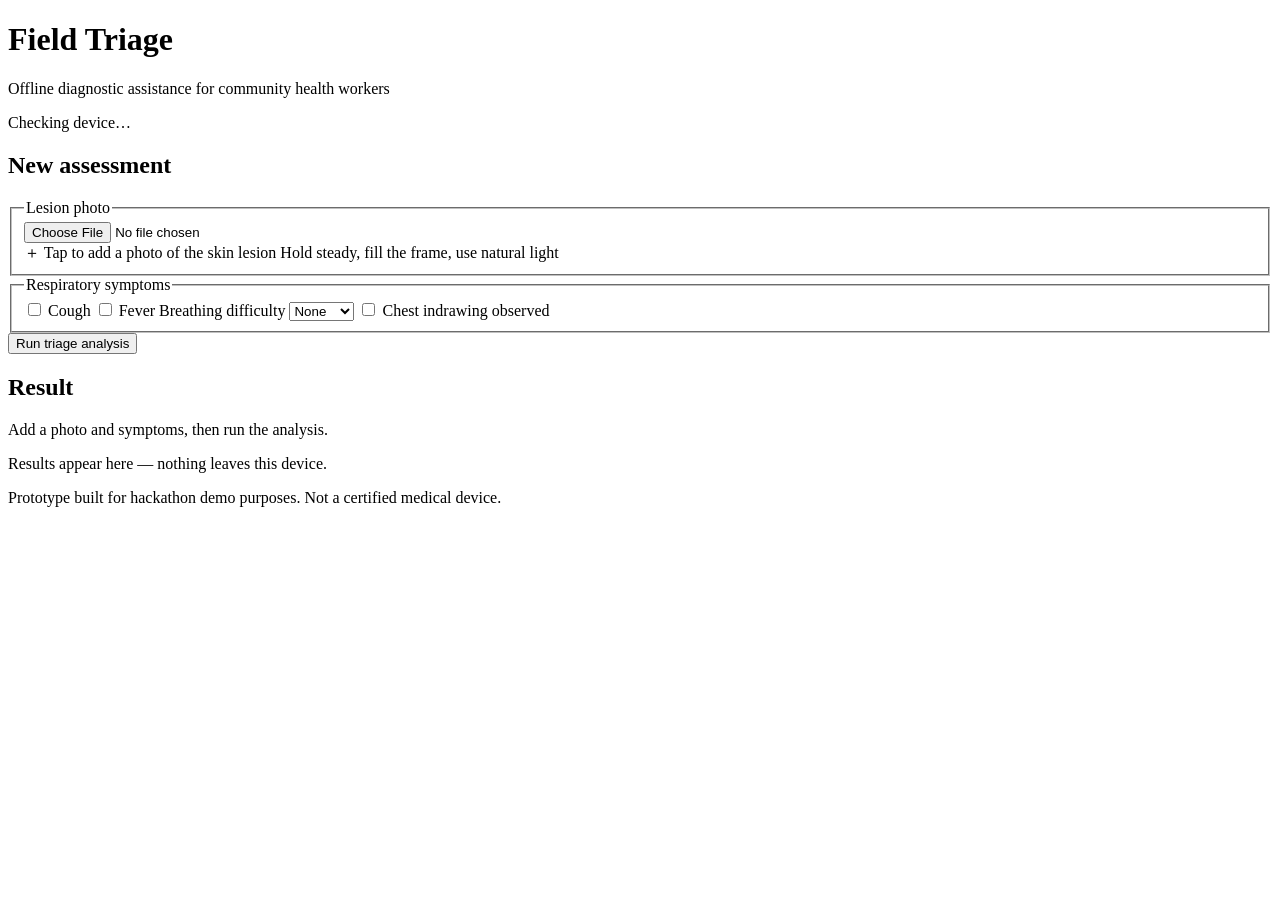
==== edge-ai-triage/frontend/index.html @ 690d9af2 "Add edge-ai-triage fixed v2.3" ====
<!DOCTYPE html>
<html lang="en">
<head>
  <meta charset="UTF-8" />
  <meta name="viewport" content="width=device-width, initial-scale=1.0" />
  <title>Field Triage — Offline Diagnostic Assistant</title>
  <link rel="stylesheet" href="/static/style.css" />
</head>
<body>
  <div class="app-shell">

    <header class="app-header">
      <div class="brand">
        <span class="brand-mark" aria-hidden="true"></span>
        <div>
          <h1>Field Triage</h1>
          <p class="brand-sub">Offline diagnostic assistance for community health workers</p>
        </div>
      </div>
      <div class="conn-status" id="connStatus">
        <span class="dot" id="connDot"></span>
        <span id="connLabel">Checking device…</span>
      </div>
    </header>

    <main class="workspace">

      <section class="panel intake-panel" aria-labelledby="intake-heading">
        <h2 id="intake-heading">New assessment</h2>

        <form id="triageForm">

          <fieldset class="field-group">
            <legend>Lesion photo</legend>
            <label for="lesionImage" class="upload-drop" id="uploadDrop">
              <input type="file" id="lesionImage" name="lesionImage" accept="image/*" required />
              <div id="uploadPrompt">
                <span class="upload-icon" aria-hidden="true">＋</span>
                <span>Tap to add a photo of the skin lesion</span>
                <span class="upload-hint">Hold steady, fill the frame, use natural light</span>
              </div>
              <img id="imagePreview" alt="Selected lesion preview" hidden />
            </label>
          </fieldset>

          <fieldset class="field-group">
            <legend>Respiratory symptoms</legend>

            <label class="check-row">
              <input type="checkbox" id="cough" name="cough" />
              <span>Cough</span>
            </label>

            <label class="field-row" id="coughDaysRow" hidden>
              <span>How many days has the cough lasted?</span>
              <input type="number" id="coughDays" name="coughDays" min="0" max="120" value="0" />
            </label>

            <label class="check-row">
              <input type="checkbox" id="fever" name="fever" />
              <span>Fever</span>
            </label>

            <label class="field-row">
              <span>Breathing difficulty</span>
              <select id="breathingDifficulty" name="breathingDifficulty">
                <option value="none">None</option>
                <option value="mild">Mild</option>
                <option value="severe">Severe</option>
              </select>
            </label>

            <label class="check-row">
              <input type="checkbox" id="chestIndrawing" name="chestIndrawing" />
              <span>Chest indrawing observed</span>
            </label>
          </fieldset>

          <button type="submit" class="run-button" id="runButton">
            Run triage analysis
          </button>
        </form>
      </section>

      <section class="panel results-panel" aria-labelledby="results-heading" aria-live="polite">
        <h2 id="results-heading">Result</h2>

        <div id="resultEmpty" class="result-empty">
          <p>Add a photo and symptoms, then run the analysis.</p>
          <p class="result-empty-sub">Results appear here — nothing leaves this device.</p>
        </div>

        <div id="resultLoading" class="result-loading" hidden>
          <div class="spinner" aria-hidden="true"></div>
          <p>Running offline model…</p>
        </div>

        <div id="resultCard" class="result-card" hidden>
          <div class="tier-badge" id="tierBadge">
            <span id="tierLabel">—</span>
          </div>
          <dl class="result-detail">
            <div>
              <dt>Confidence</dt>
              <dd id="confidenceValue">—</dd>
            </div>
            <div>
              <dt>Image quality</dt>
              <dd id="qualityValue">—</dd>
            </div>
          </dl>
          <p class="result-reason" id="reasonText"></p>
        </div>

        <div id="resultError" class="result-error" hidden>
          <p id="errorText"></p>
        </div>
      </section>

    </main>

    <footer class="app-footer">
      <p>Prototype built for hackathon demo purposes. Not a certified medical device.</p>
    </footer>
  </div>

  <script src="/static/app.js"></script>
</body>
</html>
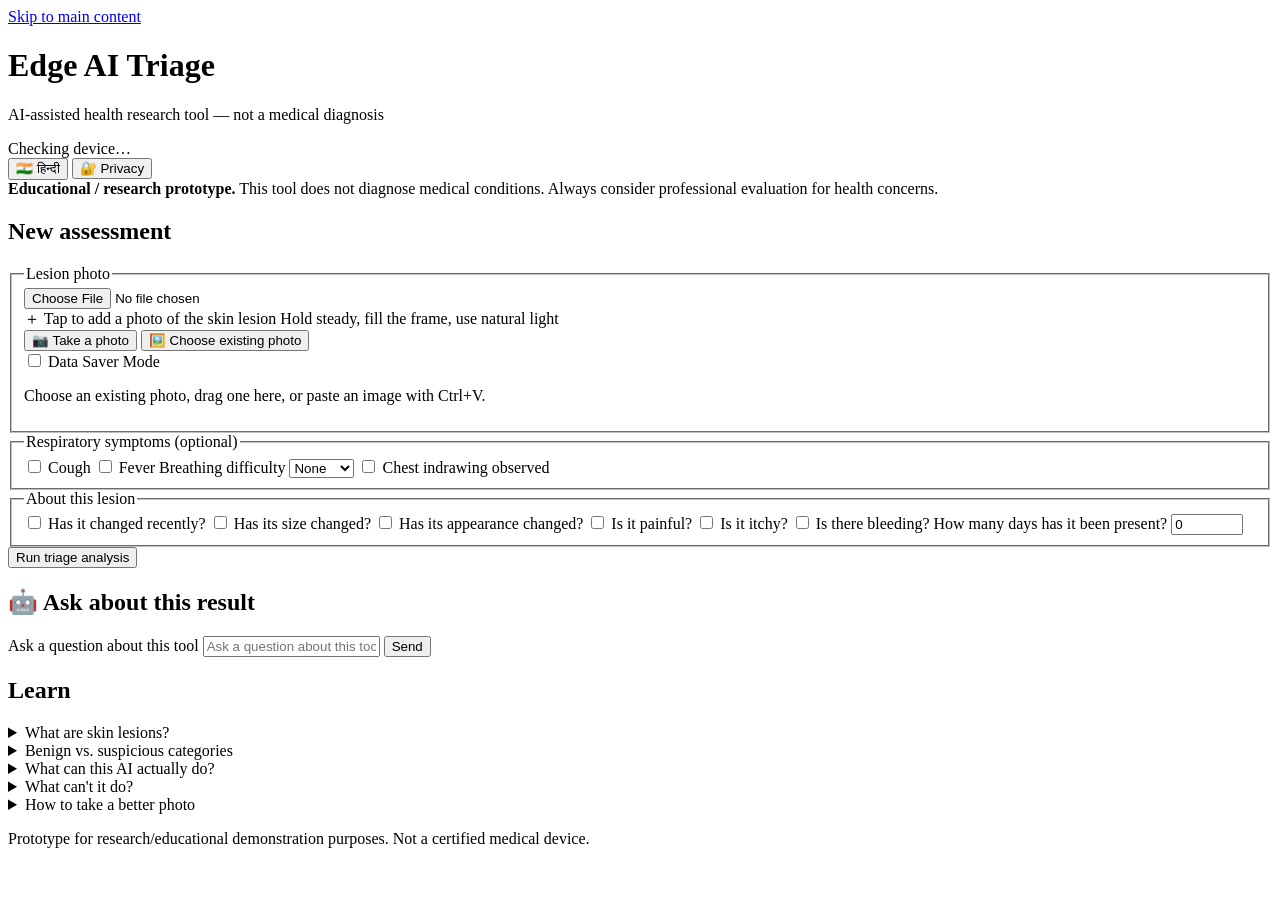
==== commit 1e648891: "Update edge-ai-triage v3" ====
--- a/edge-ai-triage/frontend/index.html
+++ b/edge-ai-triage/frontend/index.html
@@ -1,129 +1,310 @@
 <!DOCTYPE html>
-<html lang="en">
+<html lang="en" id="htmlRoot">
 <head>
   <meta charset="UTF-8" />
   <meta name="viewport" content="width=device-width, initial-scale=1.0" />
-  <title>Field Triage — Offline Diagnostic Assistant</title>
+  <title>Edge AI Triage — Research Prototype</title>
   <link rel="stylesheet" href="/static/style.css" />
 </head>
 <body>
+  <a class="skip-link" href="#main">Skip to main content</a>
+
   <div class="app-shell">
 
     <header class="app-header">
       <div class="brand">
         <span class="brand-mark" aria-hidden="true"></span>
         <div>
-          <h1>Field Triage</h1>
-          <p class="brand-sub">Offline diagnostic assistance for community health workers</p>
+          <h1>Edge AI Triage</h1>
+          <p class="brand-sub" data-i18n="tagline">AI-assisted health research tool — not a medical diagnosis</p>
         </div>
       </div>
-      <div class="conn-status" id="connStatus">
-        <span class="dot" id="connDot"></span>
-        <span id="connLabel">Checking device…</span>
+      <div class="header-actions">
+        <div class="conn-status" id="connStatus">
+          <span class="dot" id="connDot"></span>
+          <span id="connLabel" data-i18n="checkingDevice">Checking device…</span>
+        </div>
+        <button type="button" class="chip-button" id="langToggle" aria-label="Switch language / भाषा बदलें">
+          🇮🇳 हिन्दी
+        </button>
+        <button type="button" class="chip-button" id="privacyButton" aria-haspopup="dialog" aria-controls="privacyPanel">
+          🔐 <span data-i18n="privacy">Privacy</span>
+        </button>
       </div>
     </header>
 
-    <main class="workspace">
-
-      <section class="panel intake-panel" aria-labelledby="intake-heading">
-        <h2 id="intake-heading">New assessment</h2>
+    <div class="disclaimer-banner" role="note">
+      <strong data-i18n="disclaimerStrong">Educational / research prototype.</strong>
+      <span data-i18n="disclaimerBody">This tool does not diagnose medical conditions. Always consider professional evaluation for health concerns.</span>
+    </div>
+
+    <main id="main" class="workspace-stack">
+
+      <!-- ============ INTAKE ============ -->
+      <section class="panel" aria-labelledby="intake-heading">
+        <h2 id="intake-heading" data-i18n="newAssessment">New assessment</h2>
 
         <form id="triageForm">
 
           <fieldset class="field-group">
-            <legend>Lesion photo</legend>
-            <label for="lesionImage" class="upload-drop" id="uploadDrop">
-              <input type="file" id="lesionImage" name="lesionImage" accept="image/*" required />
-              <div id="uploadPrompt">
-                <span class="upload-icon" aria-hidden="true">＋</span>
-                <span>Tap to add a photo of the skin lesion</span>
-                <span class="upload-hint">Hold steady, fill the frame, use natural light</span>
+            <legend data-i18n="lesionPhoto">Lesion photo</legend>
+
+            <div class="upload-row">
+              <label for="lesionImage" class="upload-drop" id="uploadDrop">
+                <input type="file" id="lesionImage" name="lesionImage" accept="image/jpeg,image/png,image/webp,image/*" />
+                <div id="uploadPrompt">
+                  <span class="upload-icon" aria-hidden="true">＋</span>
+                  <span data-i18n="uploadPrompt">Tap to add a photo of the skin lesion</span>
+                  <span class="upload-hint" data-i18n="uploadHint">Hold steady, fill the frame, use natural light</span>
+                </div>
+                <img id="imagePreview" alt="Selected lesion preview" hidden />
+              </label>
+
+              <div class="intake-actions">
+                <button type="button" class="secondary-button" id="cameraButton">
+                  📷 <span data-i18n="takePhoto">Take a photo</span>
+                </button>
+                <button type="button" class="secondary-button" id="existingPhotoButton">
+                  🖼️ <span data-i18n="choosePhoto">Choose existing photo</span>
+                </button>
               </div>
-              <img id="imagePreview" alt="Selected lesion preview" hidden />
-            </label>
+              <button type="button" class="text-button" id="removePhotoButton" hidden data-i18n="removePhoto">✕ Remove image</button>
+            </div>
+
+            <label class="toggle-row">
+              <input type="checkbox" id="dataSaverToggle" />
+              <span data-i18n="dataSaver">Data Saver Mode</span>
+            </label>
+            <p class="upload-status" id="uploadStatus" aria-live="polite" data-i18n="uploadStatus">Choose an existing photo, drag one here, or paste an image with Ctrl+V.</p>
+            <p class="upload-error" id="uploadError" role="alert" hidden></p>
+            <p class="size-readout" id="sizeReadout" hidden></p>
           </fieldset>
 
           <fieldset class="field-group">
-            <legend>Respiratory symptoms</legend>
-
-            <label class="check-row">
-              <input type="checkbox" id="cough" name="cough" />
-              <span>Cough</span>
-            </label>
-
+            <legend data-i18n="respiratorySymptoms">Respiratory symptoms (optional)</legend>
+
+            <label class="check-row">
+              <input type="checkbox" id="cough" />
+              <span data-i18n="cough">Cough</span>
+            </label>
             <label class="field-row" id="coughDaysRow" hidden>
-              <span>How many days has the cough lasted?</span>
-              <input type="number" id="coughDays" name="coughDays" min="0" max="120" value="0" />
-            </label>
-
-            <label class="check-row">
-              <input type="checkbox" id="fever" name="fever" />
-              <span>Fever</span>
-            </label>
-
+              <span data-i18n="coughDays">How many days has the cough lasted?</span>
+              <input type="number" id="coughDays" min="0" max="120" value="0" />
+            </label>
+            <label class="check-row">
+              <input type="checkbox" id="fever" />
+              <span data-i18n="fever">Fever</span>
+            </label>
             <label class="field-row">
-              <span>Breathing difficulty</span>
-              <select id="breathingDifficulty" name="breathingDifficulty">
-                <option value="none">None</option>
-                <option value="mild">Mild</option>
-                <option value="severe">Severe</option>
+              <span data-i18n="breathingDifficulty">Breathing difficulty</span>
+              <select id="breathingDifficulty">
+                <option value="none" data-i18n="none">None</option>
+                <option value="mild" data-i18n="mild">Mild</option>
+                <option value="severe" data-i18n="severe">Severe</option>
               </select>
             </label>
-
-            <label class="check-row">
-              <input type="checkbox" id="chestIndrawing" name="chestIndrawing" />
-              <span>Chest indrawing observed</span>
+            <label class="check-row">
+              <input type="checkbox" id="chestIndrawing" />
+              <span data-i18n="chestIndrawing">Chest indrawing observed</span>
             </label>
           </fieldset>
 
-          <button type="submit" class="run-button" id="runButton">
+          <fieldset class="field-group">
+            <legend data-i18n="lesionQuestionnaire">About this lesion</legend>
+
+            <label class="check-row">
+              <input type="checkbox" id="recentChange" />
+              <span data-i18n="recentChange">Has it changed recently?</span>
+            </label>
+            <label class="check-row">
+              <input type="checkbox" id="sizeChange" />
+              <span data-i18n="sizeChange">Has its size changed?</span>
+            </label>
+            <label class="check-row">
+              <input type="checkbox" id="appearanceChange" />
+              <span data-i18n="appearanceChange">Has its appearance changed?</span>
+            </label>
+            <label class="check-row">
+              <input type="checkbox" id="painful" />
+              <span data-i18n="painful">Is it painful?</span>
+            </label>
+            <label class="check-row">
+              <input type="checkbox" id="itchy" />
+              <span data-i18n="itchy">Is it itchy?</span>
+            </label>
+            <label class="check-row">
+              <input type="checkbox" id="bleeding" />
+              <span data-i18n="bleeding">Is there bleeding?</span>
+            </label>
+            <label class="field-row">
+              <span data-i18n="durationDays">How many days has it been present?</span>
+              <input type="number" id="durationDays" min="0" max="10000" value="0" />
+            </label>
+          </fieldset>
+
+          <button type="submit" class="run-button" id="runButton" data-i18n="runAnalysis">
             Run triage analysis
           </button>
         </form>
       </section>
 
-      <section class="panel results-panel" aria-labelledby="results-heading" aria-live="polite">
-        <h2 id="results-heading">Result</h2>
-
-        <div id="resultEmpty" class="result-empty">
-          <p>Add a photo and symptoms, then run the analysis.</p>
-          <p class="result-empty-sub">Results appear here — nothing leaves this device.</p>
+      <!-- ============ PROGRESS ============ -->
+      <section class="panel" id="progressPanel" aria-live="polite" hidden>
+        <ol class="progress-steps" id="progressSteps">
+          <li data-step="quality"><span class="step-dot"></span> <span data-i18n="stepQuality">Checking image quality…</span></li>
+          <li data-step="analyze"><span class="step-dot"></span> <span data-i18n="stepAnalyze">Analyzing…</span></li>
+          <li data-step="explain"><span class="step-dot"></span> <span data-i18n="stepExplain">Generating explanation…</span></li>
+          <li data-step="prepare"><span class="step-dot"></span> <span data-i18n="stepPrepare">Preparing result…</span></li>
+        </ol>
+      </section>
+
+      <!-- ============ RESULTS DASHBOARD ============ -->
+      <section class="results-dashboard" id="resultsDashboard" aria-live="polite" hidden>
+
+        <article class="result-card" id="qualityCard">
+          <h3 data-i18n="cardImageQuality">Image quality</h3>
+          <p class="badge-line"><span class="badge" id="qualityBadge">—</span></p>
+          <p id="qualityRecommendation"></p>
+        </article>
+
+        <article class="result-card" id="analysisCard">
+          <div class="card-header-row">
+            <h3 data-i18n="cardAiAnalysis">AI analysis</h3>
+            <button type="button" class="icon-button read-aloud" data-target="analysisReadText" aria-label="Read aloud">🔊</button>
+          </div>
+          <p id="analysisReadText">
+            <span data-i18n="category">Category</span>: <strong id="analysisCategory">—</strong><br />
+            <span data-i18n="confidence">Confidence</span>: <span id="analysisConfidence">—</span>
+          </p>
+          <p class="disclaimer-line" id="analysisDisclaimer"></p>
+          <button type="button" class="secondary-button" id="explainButton" data-i18n="showAttention">Show AI attention</button>
+          <div id="explainResult" class="explain-result" hidden>
+            <div class="explain-images">
+              <figure>
+                <img id="explainOriginal" alt="Original photo" />
+                <figcaption data-i18n="original">Original</figcaption>
+              </figure>
+              <figure>
+                <img id="explainHeatmap" alt="AI attention heatmap overlay" />
+                <figcaption data-i18n="aiAttention">AI attention</figcaption>
+              </figure>
+            </div>
+            <p class="disclaimer-line" data-i18n="gradcamDisclaimer">
+              The highlighted region shows areas that contributed to the model's prediction. This visualization does not prove that the highlighted region is medically abnormal.
+            </p>
+          </div>
+        </article>
+
+        <article class="result-card" id="similarityCard">
+          <h3 data-i18n="cardSimilar">Similar examples</h3>
+          <p id="similarityMessage"></p>
+          <div class="similarity-grid" id="similarityGrid"></div>
+          <p class="disclaimer-line" data-i18n="similarityDisclaimer">
+            Visual similarity does not indicate that two lesions have the same diagnosis.
+          </p>
+        </article>
+
+        <article class="result-card" id="triageCard">
+          <div class="card-header-row">
+            <h3 data-i18n="cardTriage">Triage</h3>
+            <button type="button" class="icon-button read-aloud" data-target="triageReadText" aria-label="Read aloud">🔊</button>
+          </div>
+          <p class="badge-line"><span class="badge" id="tierBadge">—</span></p>
+          <p id="triageReadText"></p>
+          <details class="why-details">
+            <summary data-i18n="whyThisResult">Why this result?</summary>
+            <ul id="triageFactors"></ul>
+          </details>
+        </article>
+
+        <article class="result-card" id="limitationsCard">
+          <h3 data-i18n="cardLimitations">Limitations</h3>
+          <ul id="limitationsList" class="limitations-list"></ul>
+        </article>
+
+      </section>
+
+      <!-- ============ ASSISTANT ============ -->
+      <section class="panel" aria-labelledby="assistant-heading">
+        <h2 id="assistant-heading">🤖 <span data-i18n="askAssistant">Ask about this result</span></h2>
+        <div class="assistant-chips" id="assistantChips"></div>
+        <form id="assistantForm" class="assistant-form">
+          <label for="assistantInput" class="sr-only" data-i18n="assistantInputLabel">Ask a question about this tool</label>
+          <input type="text" id="assistantInput" data-i18n-placeholder="assistantPlaceholder" placeholder="Ask a question about this tool…" />
+          <button type="submit" data-i18n="send">Send</button>
+        </form>
+        <div id="assistantAnswer" class="assistant-answer" hidden>
+          <div class="card-header-row">
+            <p id="assistantAnswerText"></p>
+            <button type="button" class="icon-button read-aloud" data-target="assistantAnswerText" aria-label="Read aloud">🔊</button>
+          </div>
+          <p class="disclaimer-line" id="assistantProviderNote"></p>
         </div>
-
-        <div id="resultLoading" class="result-loading" hidden>
-          <div class="spinner" aria-hidden="true"></div>
-          <p>Running offline model…</p>
-        </div>
-
-        <div id="resultCard" class="result-card" hidden>
-          <div class="tier-badge" id="tierBadge">
-            <span id="tierLabel">—</span>
-          </div>
-          <dl class="result-detail">
-            <div>
-              <dt>Confidence</dt>
-              <dd id="confidenceValue">—</dd>
-            </div>
-            <div>
-              <dt>Image quality</dt>
-              <dd id="qualityValue">—</dd>
-            </div>
-          </dl>
-          <p class="result-reason" id="reasonText"></p>
-        </div>
-
-        <div id="resultError" class="result-error" hidden>
-          <p id="errorText"></p>
-        </div>
+      </section>
+
+      <!-- ============ LEARN ============ -->
+      <section class="panel" aria-labelledby="learn-heading">
+        <h2 id="learn-heading" data-i18n="learnHeading">Learn</h2>
+
+        <details>
+          <summary data-i18n="learnQ1">What are skin lesions?</summary>
+          <p data-i18n="learnA1">A lesion is any area of skin that looks different from the skin around it — a mole, spot, growth, or patch. Most lesions are harmless, but changes over time are worth having looked at.</p>
+        </details>
+        <details>
+          <summary data-i18n="learnQ2">Benign vs. suspicious categories</summary>
+          <p data-i18n="learnA2">"Benign" broadly means not cancerous. "Suspicious" categories are patterns that are sometimes associated with skin cancers and usually warrant a closer professional look — they are not themselves a diagnosis.</p>
+        </details>
+        <details>
+          <summary data-i18n="learnQ3">What can this AI actually do?</summary>
+          <p data-i18n="learnA3">It can check whether a photo is usable, sort a photo into broad visual categories, show which pixels influenced that sort, and look for visually similar reference examples. It cannot examine skin the way a clinician can, and it has not been validated for clinical use.</p>
+        </details>
+        <details>
+          <summary data-i18n="learnQ4">What can't it do?</summary>
+          <p data-i18n="learnA4">It cannot diagnose, cannot rule anything out, cannot feel a lesion's texture, and — unless explicitly stated as "trained" and even then, "clinically validated" — its predictions are illustrative rather than medically meaningful.</p>
+        </details>
+        <details>
+          <summary data-i18n="learnQ5">How to take a better photo</summary>
+          <p data-i18n="learnA5">Use natural daylight if possible, hold the camera steady, fill the frame with the area of interest, and avoid direct flash glare.</p>
+        </details>
       </section>
 
     </main>
 
     <footer class="app-footer">
-      <p>Prototype built for hackathon demo purposes. Not a certified medical device.</p>
+      <p data-i18n="footerNote">Prototype for research/educational demonstration purposes. Not a certified medical device.</p>
     </footer>
   </div>
 
-  <script src="/static/app.js"></script>
+  <!-- ============ PRIVACY PANEL ============ -->
+  <div class="modal-overlay" id="privacyOverlay" hidden>
+    <div class="modal" role="dialog" aria-modal="true" aria-labelledby="privacyTitle" id="privacyPanel">
+      <h2 id="privacyTitle" data-i18n="privacyTitle">Privacy</h2>
+      <p data-i18n="privacyBody1">Images and answers you submit are processed temporarily, in memory, to generate a result. They are not written to disk or saved by this application, and this page does not use tracking cookies or analytics.</p>
+      <p data-i18n="privacyBody2">If you've enabled the optional external AI assistant (via an environment variable your operator sets), your assistant questions — not your image — may be sent to that external service. The local assistant mode sends nothing anywhere.</p>
+      <button type="button" class="secondary-button" id="resetButton" data-i18n="resetAnalysis">Delete / reset this analysis</button>
+      <button type="button" class="run-button" id="closePrivacy" data-i18n="close">Close</button>
+    </div>
+  </div>
+
+  <!-- ============ CAMERA MODAL ============ -->
+  <div class="modal-overlay" id="cameraOverlay" hidden>
+    <div class="modal" role="dialog" aria-modal="true" aria-labelledby="cameraTitle">
+      <h2 id="cameraTitle" data-i18n="takePhoto">Take a photo</h2>
+      <video id="cameraVideo" autoplay playsinline></video>
+      <canvas id="cameraCanvas" hidden></canvas>
+      <img id="cameraCaptured" alt="Captured preview" hidden />
+      <p id="cameraError" class="disclaimer-line" hidden></p>
+      <div class="modal-actions">
+        <button type="button" class="secondary-button" id="cameraCaptureBtn" data-i18n="capture">Capture</button>
+        <button type="button" class="secondary-button" id="cameraRetakeBtn" hidden data-i18n="retake">Retake</button>
+        <button type="button" class="run-button" id="cameraUseBtn" hidden data-i18n="usePhoto">Use photo</button>
+        <button type="button" class="secondary-button" id="cameraFallbackBtn" data-i18n="choosePhoto">Choose existing photo</button>
+        <button type="button" class="secondary-button" id="cameraCancelBtn" data-i18n="cancel">Cancel</button>
+      </div>
+    </div>
+  </div>
+
+  <script src="/static/i18n.js"></script>
+  <script src="/static/app.js?v=0.2.4"></script>
 </body>
 </html>
